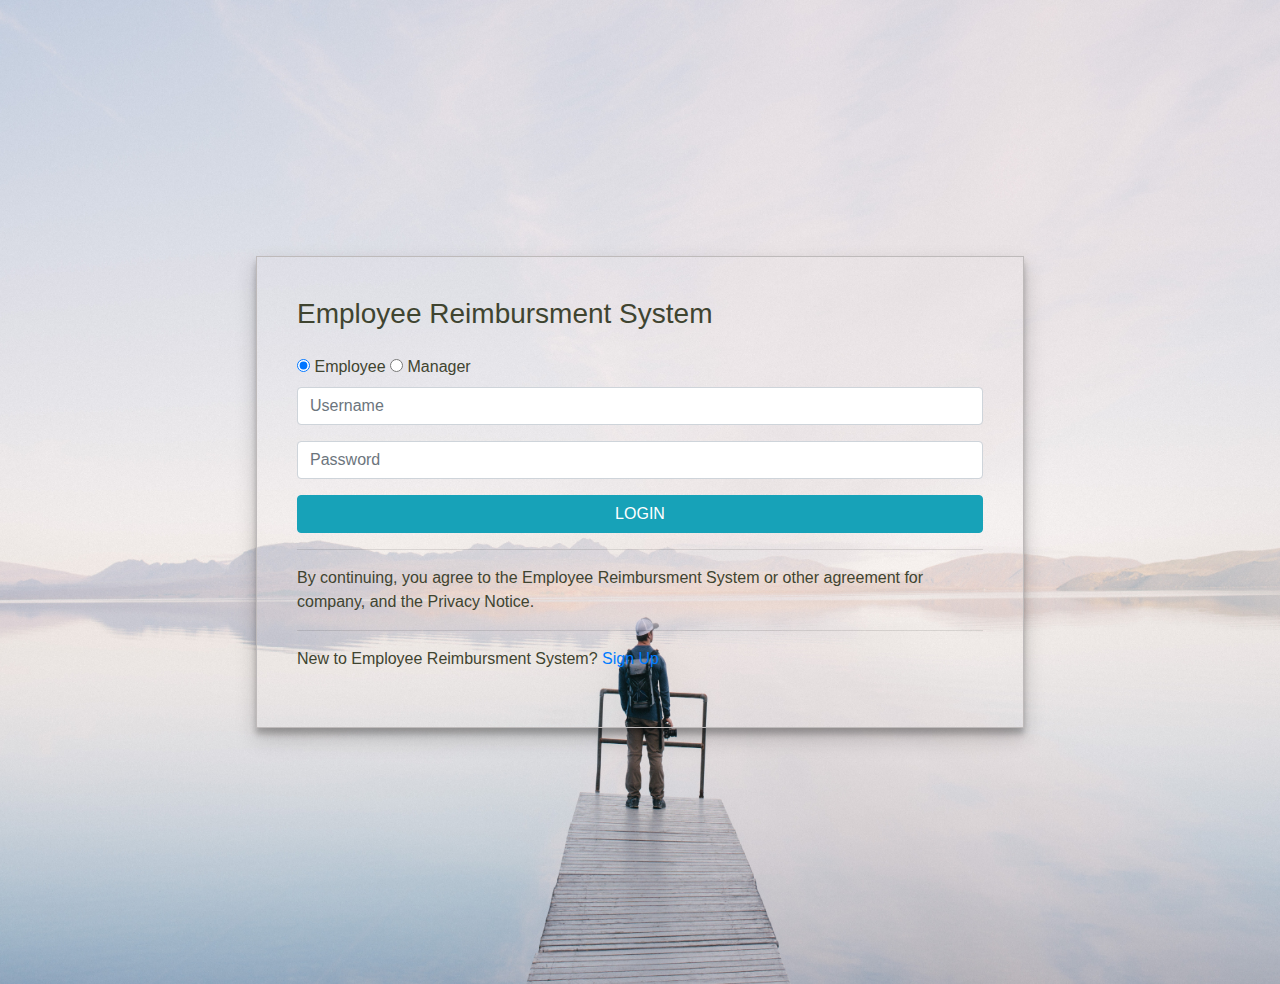
==== src/main/webapp/index.html @ 85d489d3 "add uDao" ====
<!doctype html>
<html lang="en">
  <head>
    <!-- Required meta tags -->
    <meta charset="utf-8">
    <meta name="viewport" content="width=device-width, initial-scale=1, shrink-to-fit=no">

    <!-- Bootstrap CSS -->
    <link rel="stylesheet" href="https://stackpath.bootstrapcdn.com/bootstrap/4.4.1/css/bootstrap.min.css" integrity="sha384-Vkoo8x4CGsO3+Hhxv8T/Q5PaXtkKtu6ug5TOeNV6gBiFeWPGFN9MuhOf23Q9Ifjh" crossorigin="anonymous">
    <link rel="stylesheet" href="css/index.css">
    <title>Employee Reimbursment System</title>
  </head>
  <body>
    <div id="mainContent">
        <h3 class="mb-4">Employee Reimbursment System</h3>

        <div>
            <form id="loginForm" onsubmit="sendLogin(event.preventDefault())">
                <div class="form-group">
                    <input type="radio" name="type" class="typeOfUser" value="employee" checked>
                    <label for="employee">Employee</label>

                    <input type="radio" name="type" class="typeOfUser" value="manager">
                    <label for="employee">Manager</label>

                    <div class="form-group">
                        <input type="text" name="username" id="username" class="form-control" placeholder="Username">
                    </div>

                    <div class="form-group">
                        <input type="password" name="password" id="password" class="form-control" placeholder="Password">
                    </div>

                    <button type="submit" class="btn btn-info btn-block">LOGIN</button>
                    
                    <hr>

                    <div>
                        By continuing, you agree to the Employee Reimbursment System or other agreement for company, and the Privacy Notice.
                    </div>

                    <hr>

                    <div>
                        <p>New to Employee Reimbursment System? <a href="#">Sign Up</a></p>
                    </div>
                </div>
            </form>
        </div>
    </div>

  


    <script src="https://code.jquery.com/jquery-3.4.1.slim.min.js" integrity="sha384-J6qa4849blE2+poT4WnyKhv5vZF5SrPo0iEjwBvKU7imGFAV0wwj1yYfoRSJoZ+n" crossorigin="anonymous"></script>
    <script src="https://cdn.jsdelivr.net/npm/popper.js@1.16.0/dist/umd/popper.min.js" integrity="sha384-Q6E9RHvbIyZFJoft+2mJbHaEWldlvI9IOYy5n3zV9zzTtmI3UksdQRVvoxMfooAo" crossorigin="anonymous"></script>
    <script src="https://stackpath.bootstrapcdn.com/bootstrap/4.4.1/js/bootstrap.min.js" integrity="sha384-wfSDF2E50Y2D1uUdj0O3uMBJnjuUD4Ih7YwaYd1iqfktj0Uod8GCExl3Og8ifwB6" crossorigin="anonymous"></script>
    <script src="js/index.js"></script>
  </body>
</html>
---- src/main/webapp/css/index.css ----
* {
    padding: 0;
    margin: 0;
}
body {
    background-image: url("../images/bg.jpg");
    background-size: 100% 1000px;
}

/* Set login box */
#mainContent {
    padding: 40px;
    width: 60%;
    margin: 20% auto;
    color: rgb(63, 68, 48);
    border: 1px solid rgb(190, 186, 186);
    box-shadow: 0 10px 20px rgba(0,0,0,0.19), 0 6px 6px rgba(0,0,0,0.23);
}

/* set break point */
@media only screen and (max-width: 600px) {
    body {
        padding: 10px;
    }
    #mainContent {
      width: 100%;
      box-shadow: none;
      border: none;
    }
}
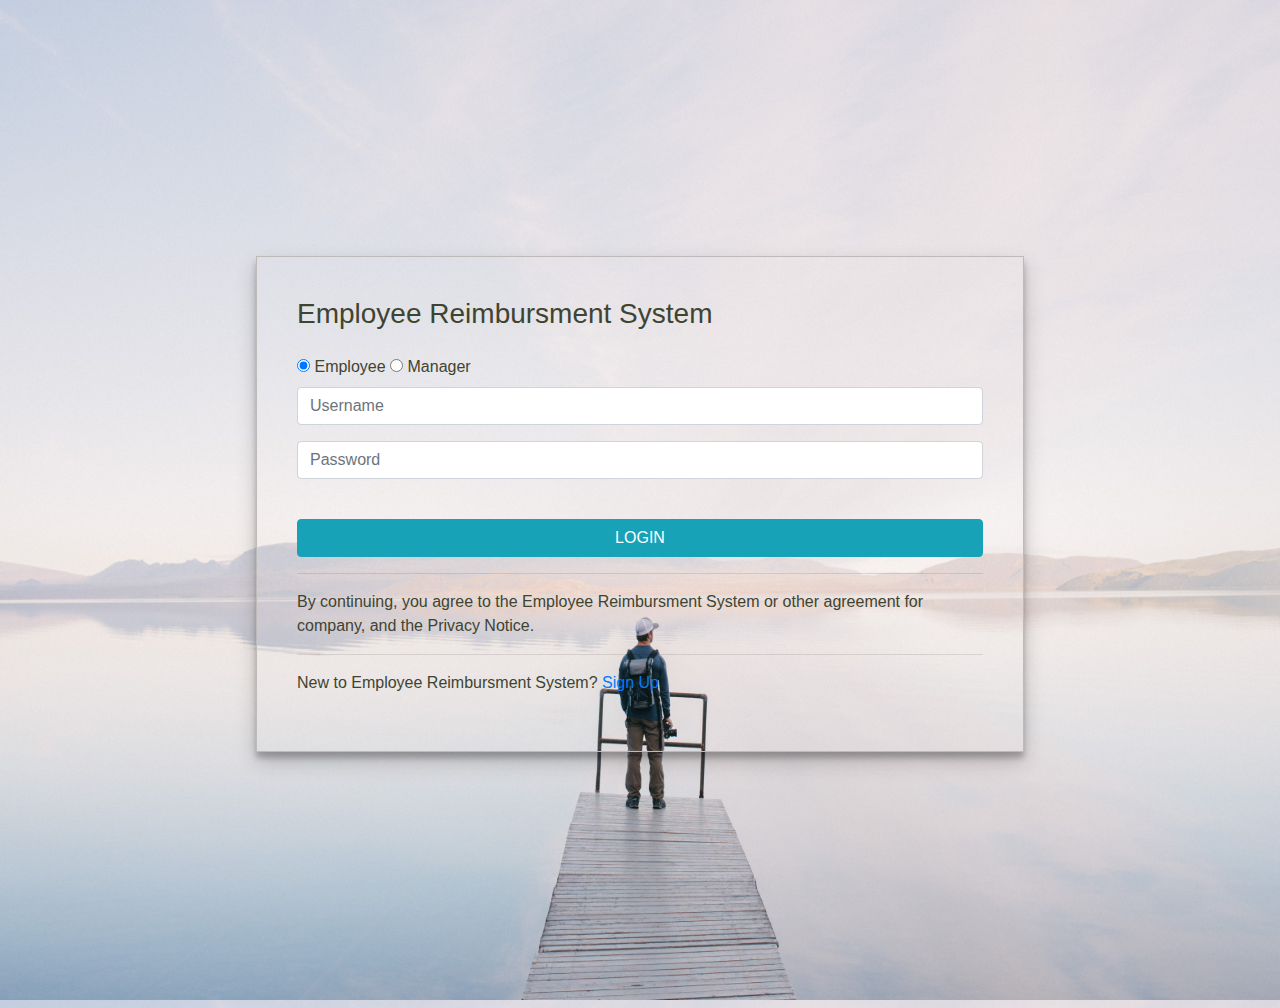
==== commit 84313ce3: "add navbar" ====
--- a/src/main/webapp/index.html
+++ b/src/main/webapp/index.html
@@ -30,7 +30,10 @@
                     <div class="form-group">
                         <input type="password" name="password" id="password" class="form-control" placeholder="Password">
                     </div>
+                    <div id="warningText">
 
+                    </div>
+                    <br>
                     <button type="submit" class="btn btn-info btn-block">LOGIN</button>
                     
                     <hr>
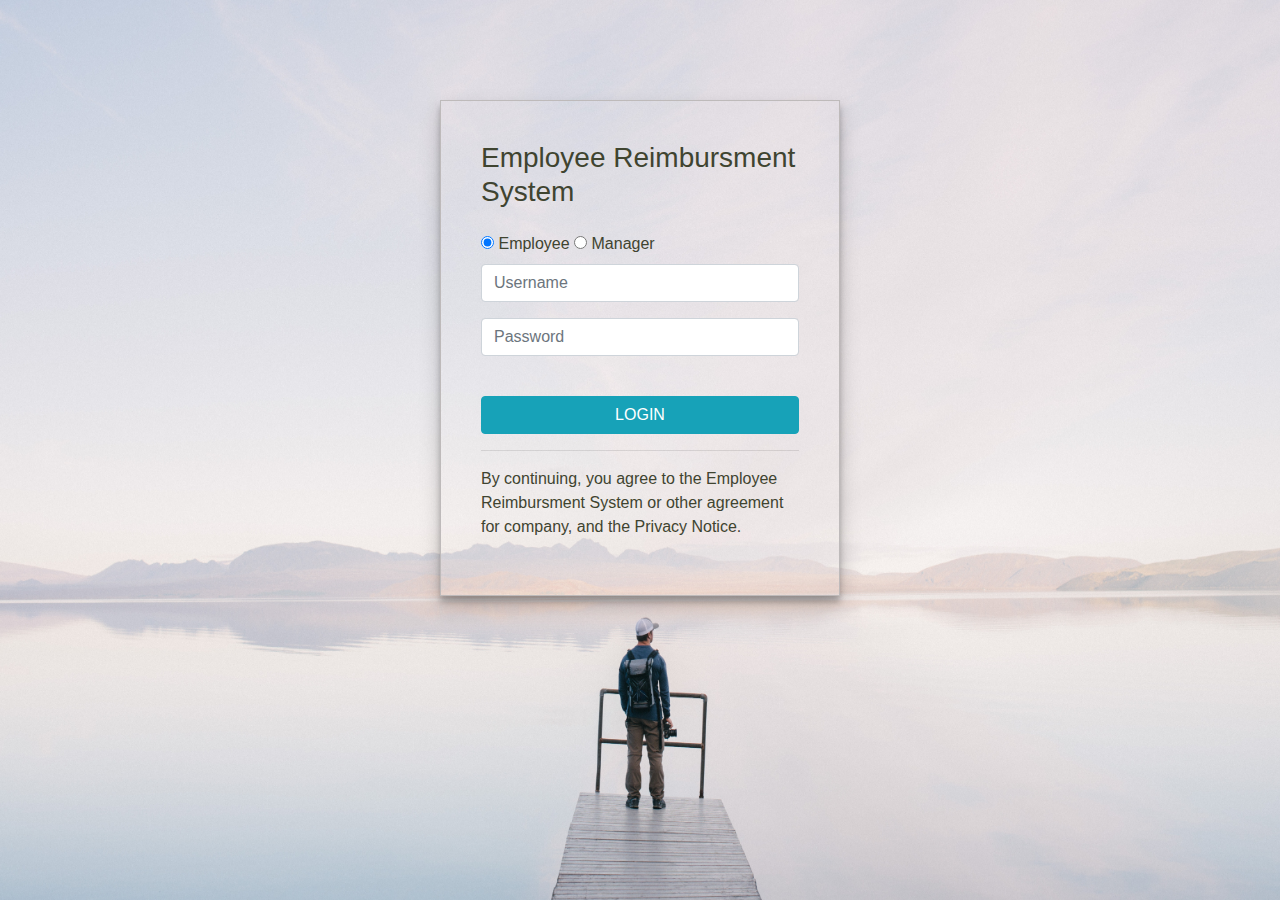
==== commit 4775f297: "final of presenting to QC on 2021.3" ====
--- a/src/main/webapp/index.html
+++ b/src/main/webapp/index.html
@@ -42,11 +42,6 @@
                         By continuing, you agree to the Employee Reimbursment System or other agreement for company, and the Privacy Notice.
                     </div>
 
-                    <hr>
-
-                    <div>
-                        <p>New to Employee Reimbursment System? <a href="#">Sign Up</a></p>
-                    </div>
                 </div>
             </form>
         </div>
@@ -60,4 +55,5 @@
     <script src="https://stackpath.bootstrapcdn.com/bootstrap/4.4.1/js/bootstrap.min.js" integrity="sha384-wfSDF2E50Y2D1uUdj0O3uMBJnjuUD4Ih7YwaYd1iqfktj0Uod8GCExl3Og8ifwB6" crossorigin="anonymous"></script>
     <script src="js/index.js"></script>
   </body>
-</html>+</html>
+<!-- {"user_id":2,"username":"user1","userpassword":"password1","first_name":"jasson","last_name":"john","email":"jasoanjohn@yahoo.com","user_role":{"user_role_id":1,"user_role":"employee"}} -->
--- a/src/main/webapp/css/index.css
+++ b/src/main/webapp/css/index.css
@@ -10,8 +10,8 @@
 /* Set login box */
 #mainContent {
     padding: 40px;
-    width: 60%;
-    margin: 20% auto;
+    width: 400px;
+    margin: 100px auto;
     color: rgb(63, 68, 48);
     border: 1px solid rgb(190, 186, 186);
     box-shadow: 0 10px 20px rgba(0,0,0,0.19), 0 6px 6px rgba(0,0,0,0.23);
